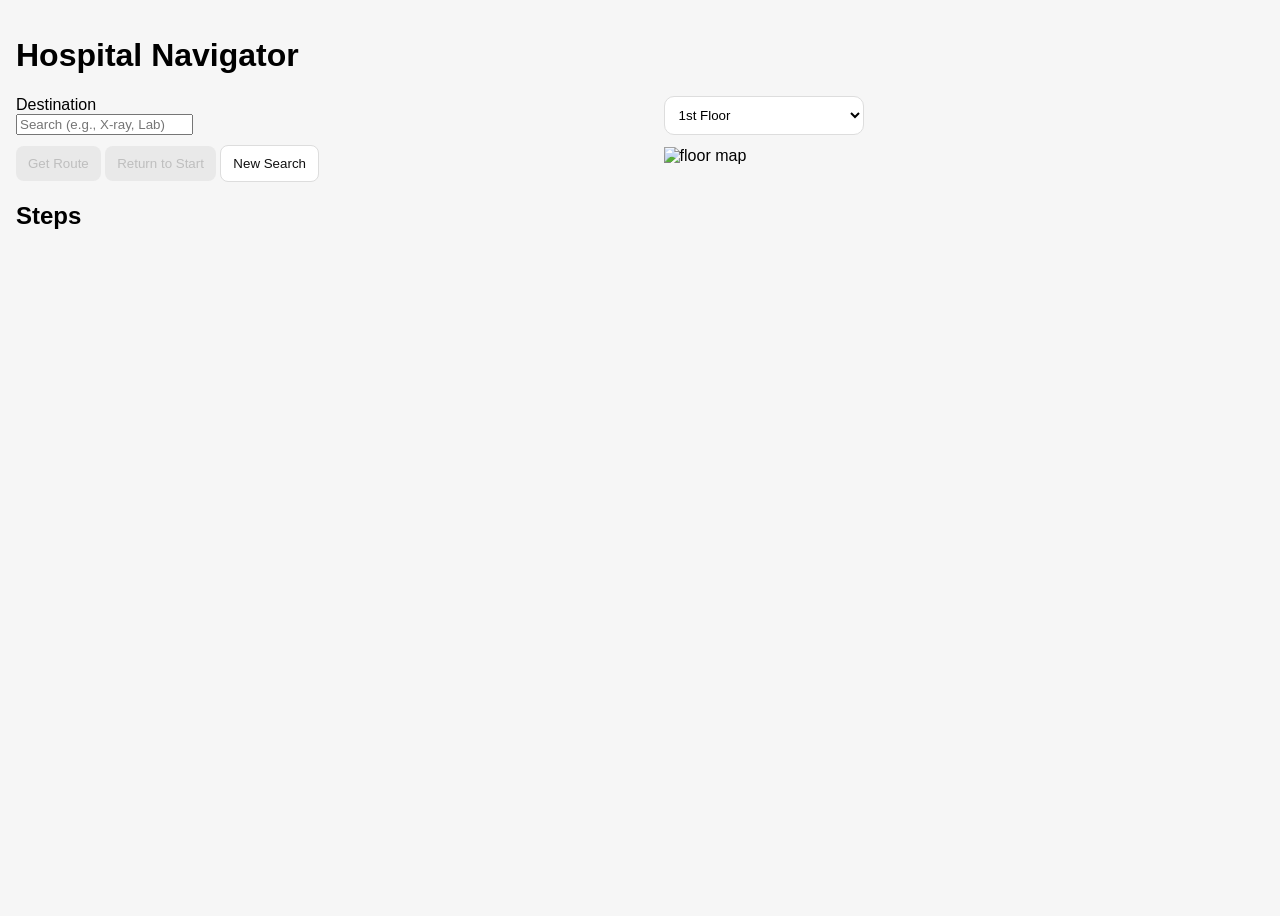
==== templates/index.html @ cd40e43e "Add templates folder (index.html)" ====
<!doctype html>
<html>
<head>
  <meta charset="utf-8" />
  <title>Hospital Navigator</title>
  <link rel="stylesheet" href="/static/styles.css">
</head>
<body>
  <div class="container">
    <h1>Hospital Navigator</h1>

    <div class="row">
      <div class="panel left">
        <label>Destination</label>
        <div class="searchWrap">
          <input id="search" placeholder="Search (e.g., X-ray, Lab)" />
          <div id="results" class="results"></div>
        </div>

        <button id="routeBtn" disabled>Get Route</button>
        <button id="returnBtn" disabled>Return to Start</button>
        <button id="resetBtn">New Search</button>

        <h2>Steps</h2>
        <ol id="steps"></ol>
      </div>

      <div class="panel right">
        <div class="mapColumn">
          <select id="floorSelect" class="floorSelect">
            <option value="1">1st Floor</option>
            <option value="2">2nd Floor</option>
            <option value="3">3rd Floor</option>
            <option value="4">4th Floor</option>
          </select>

          <div class="mapWrap">
            <img id="map" src="/static/floor1.png" alt="floor map">
            <canvas id="overlay"></canvas>
          </div>
        </div>
      </div>
    </div>
  </div>

  <script src="/static/app.js"></script>
</body>
</html>
---- static/styles.css ----
html, body { height: 100%; }
body { margin: 0; font-family: Arial, sans-serif; margin: 0; background: #f6f6f6; }
.container { height: 100vh; padding: 16px; box-sizing: border-box; }
.row { height: calc(100vh - 80px); display: flex; gap: 16px; align-items: stretch; }

.panel.left  { flex: 0.7; }
.panel.right { flex: 1.3; }

.mapColumn{ max-width: 400px; width: 100%; margin: 0 auto;}
.floorSelect{ width: 100%; padding: 12px 14px; border-radius: 12px; border: 1px solid #ddd; background: #fff; margin-bottom: 12px; }
#floorSelect { width: 200px; padding: 10px; border-radius: 10px; border: 1px solid #ddd; background: white; }
.mapWrap{ position: relative; width: 100%; }
#map{ width: 100%; height: auto; display: block; }
#overlay{ position: absolute; left: 0; top: 0; pointer-events: none; }

button { background:#111; color:#fff; margin-top: 10px; padding: 10px 12px; border: none; border-radius: 8px; cursor: pointer; }
button:disabled { background:#ddd; color:#888; opacity: 0.5; cursor: not-allowed; }
#resetBtn { background:#fff; color:#111; border:1px solid #ddd; }
.searchWrap { position: relative; }
.results { position: absolute; top: 30px; left: 0; right: 0; background: #fff; border: 1px solid #ddd; border-radius: 12px;
  overflow: hidden; max-height: 320px; overflow-y: auto; padding: 0; margin: 0; z-index: 1000; display: none; }
.results .result { margin: 0; padding: 12px 14px; line-height: 1.2; font-size: 18px; border-bottom: 1px solid #eee;
  cursor: pointer; display: flex; align-items: center; }
.result:last-child { border-bottom: none; }
.result:hover { background: #f3f7ff; }
.result.selected { background: #d9ecff; }
#steps { font-size: 18px; line-height: 1.5; }
#steps li { margin: 10px 0; }
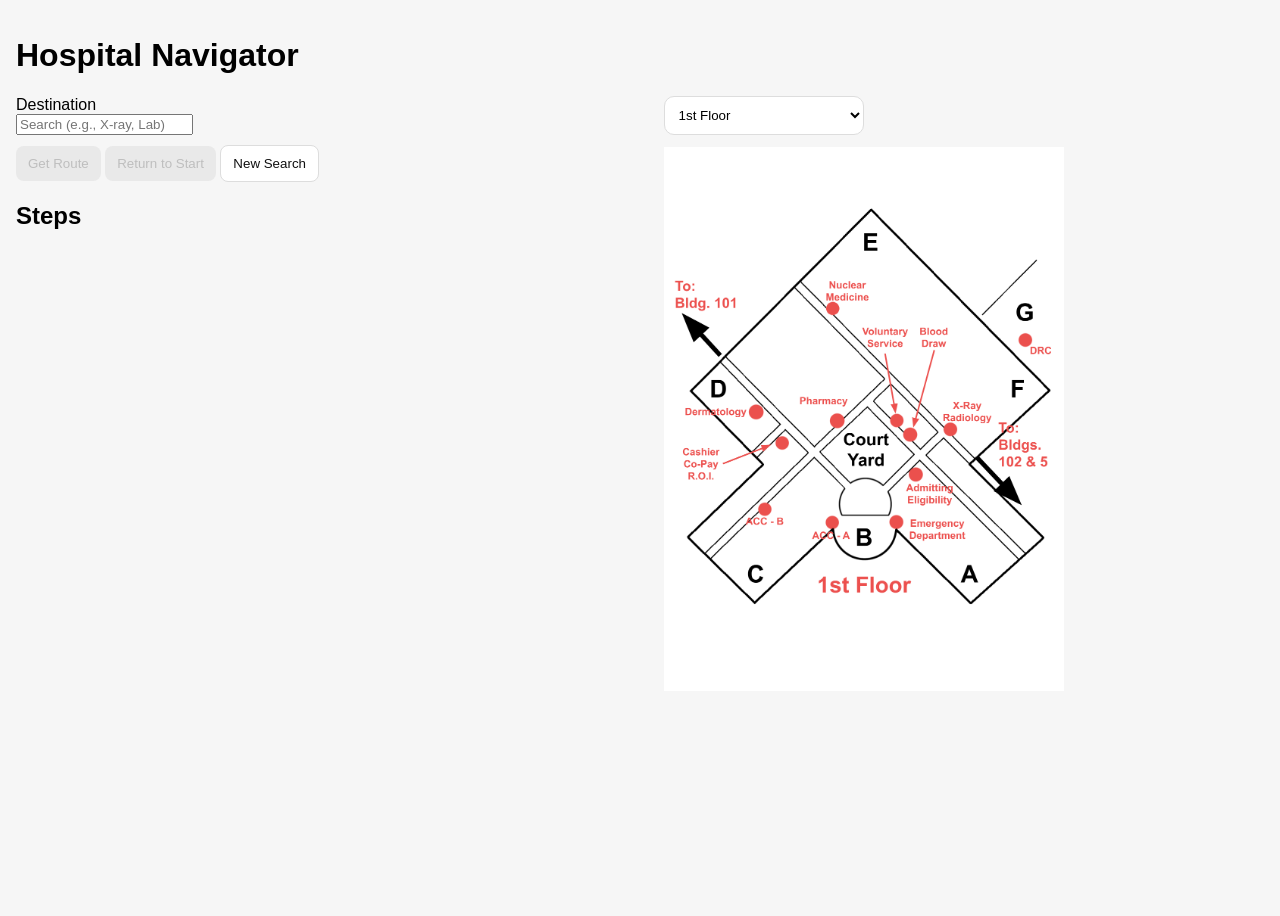
==== commit 94110a1e: "made image file names same case" ====
--- a/templates/index.html
+++ b/templates/index.html
@@ -35,7 +35,7 @@
           </select>
 
           <div class="mapWrap">
-            <img id="map" src="/static/floor1.png" alt="floor map">
+            <img id="map" src="/static/Floor1.png" alt="floor map">
             <canvas id="overlay"></canvas>
           </div>
         </div>
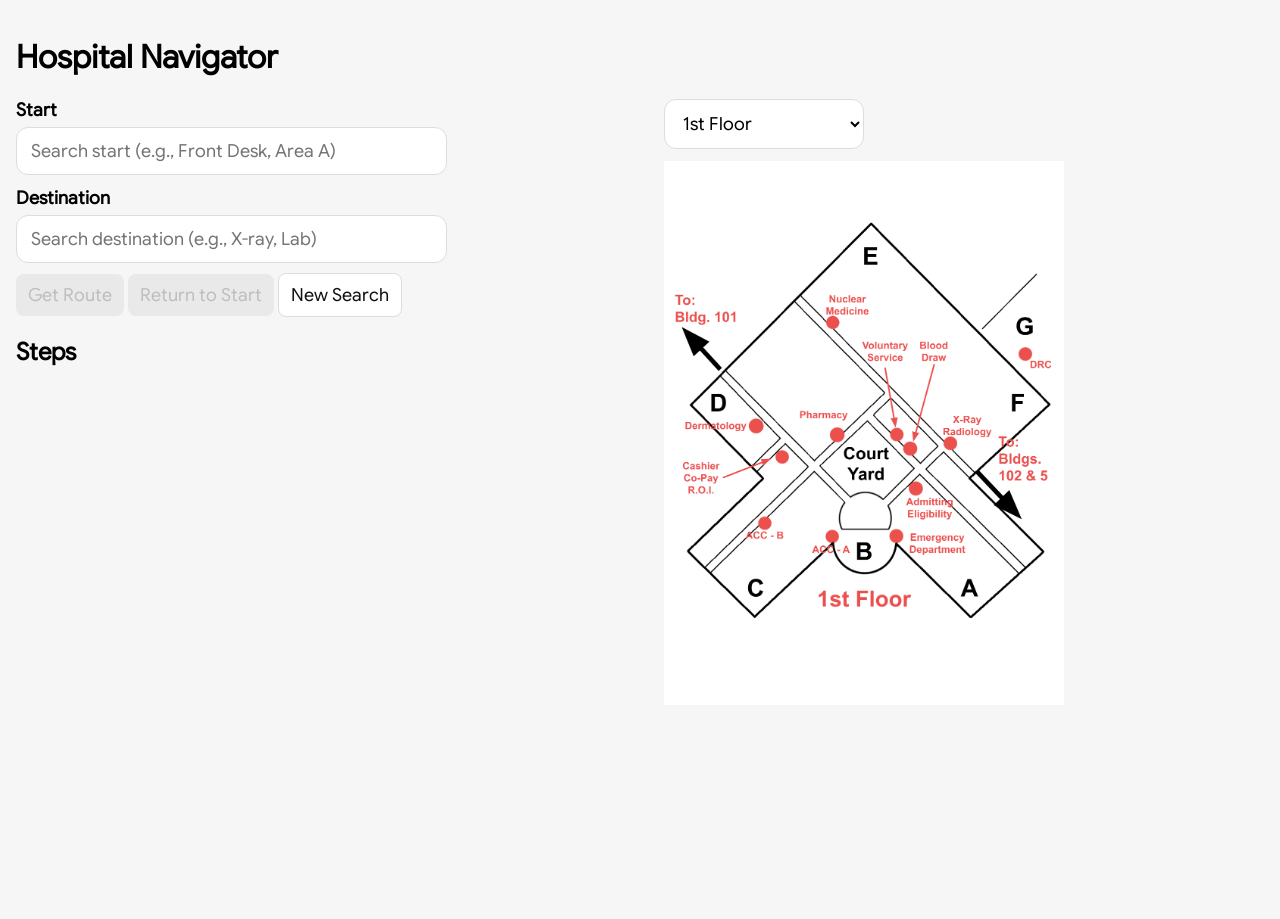
==== commit 8b65fa4e: "improved ui" ====
--- a/templates/index.html
+++ b/templates/index.html
@@ -11,10 +11,16 @@
 
     <div class="row">
       <div class="panel left">
-        <label>Destination</label>
+        <label>Start</label>
         <div class="searchWrap">
-          <input id="search" placeholder="Search (e.g., X-ray, Lab)" />
-          <div id="results" class="results"></div>
+          <input id="startSearch" placeholder="Search start (e.g., Front Desk, Area A)" />
+          <div id="startResults" class="results"></div>
+        </div>
+
+        <label style="margin-top:12px;">Destination</label>
+        <div class="searchWrap">
+          <input id="destSearch" placeholder="Search destination (e.g., X-ray, Lab)" />
+          <div id="destResults" class="results"></div>
         </div>
 
         <button id="routeBtn" disabled>Get Route</button>
--- a/static/styles.css
+++ b/static/styles.css
@@ -1,28 +1,35 @@
+@font-face { font-family: "GoogleSansFlex"; src: url("/static/fonts/GoogleSansFlex.ttf") format("truetype"); font-weight: 400;
+  font-style: normal; font-display: swap; }
+input, button, select, textarea { font-family: "GoogleSansFlex", Arial, sans-serif; font-size: 18px; }
+label { font-size: 18px; font-weight: 700; display: block; margin-bottom: 6px; }
+input { padding: 12px 14px; border-radius: 12px; border: 1px solid #ddd; width: 100%; box-sizing: border-box; }
+
 html, body { height: 100%; }
-body { margin: 0; font-family: Arial, sans-serif; margin: 0; background: #f6f6f6; }
+body { margin: 0; font-family: "GoogleSansFlex", Arial, sans-serif; background: #f6f6f6; }
 .container { height: 100vh; padding: 16px; box-sizing: border-box; }
 .row { height: calc(100vh - 80px); display: flex; gap: 16px; align-items: stretch; }
 
 .panel.left  { flex: 0.7; }
 .panel.right { flex: 1.3; }
 
-.mapColumn{ max-width: 400px; width: 100%; margin: 0 auto;}
-.floorSelect{ width: 100%; padding: 12px 14px; border-radius: 12px; border: 1px solid #ddd; background: #fff; margin-bottom: 12px; }
-#floorSelect { width: 200px; padding: 10px; border-radius: 10px; border: 1px solid #ddd; background: white; }
-.mapWrap{ position: relative; width: 100%; }
-#map{ width: 100%; height: auto; display: block; }
-#overlay{ position: absolute; left: 0; top: 0; pointer-events: none; }
+.mapColumn { max-width: 400px; width: 100%; margin: 0 auto;}
+.floorSelect { width: 200px; padding: 12px 14px; border-radius: 12px; border: 1px solid #ddd; background: #fff; margin-bottom: 12px; }
+.mapWrap { position: relative; width: 100%; }
+#map { width: 100%; height: auto; display: block; }
+#overlay { position: absolute; left: 0; top: 0; pointer-events: none; }
 
 button { background:#111; color:#fff; margin-top: 10px; padding: 10px 12px; border: none; border-radius: 8px; cursor: pointer; }
 button:disabled { background:#ddd; color:#888; opacity: 0.5; cursor: not-allowed; }
 #resetBtn { background:#fff; color:#111; border:1px solid #ddd; }
 .searchWrap { position: relative; }
-.results { position: absolute; top: 30px; left: 0; right: 0; background: #fff; border: 1px solid #ddd; border-radius: 12px;
+
+.results { position: absolute; top: 46px; left: 0; right: 0; background: #fff; border: 1px solid #ddd; border-radius: 12px;
   overflow: hidden; max-height: 320px; overflow-y: auto; padding: 0; margin: 0; z-index: 1000; display: none; }
 .results .result { margin: 0; padding: 12px 14px; line-height: 1.2; font-size: 18px; border-bottom: 1px solid #eee;
   cursor: pointer; display: flex; align-items: center; }
-.result:last-child { border-bottom: none; }
-.result:hover { background: #f3f7ff; }
-.result.selected { background: #d9ecff; }
+.results .result:last-child { border-bottom: none; }
+.results .result:hover { background: #f3f7ff; }
+.results .result.selected { background: #d9ecff; }
+
 #steps { font-size: 18px; line-height: 1.5; }
 #steps li { margin: 10px 0; }
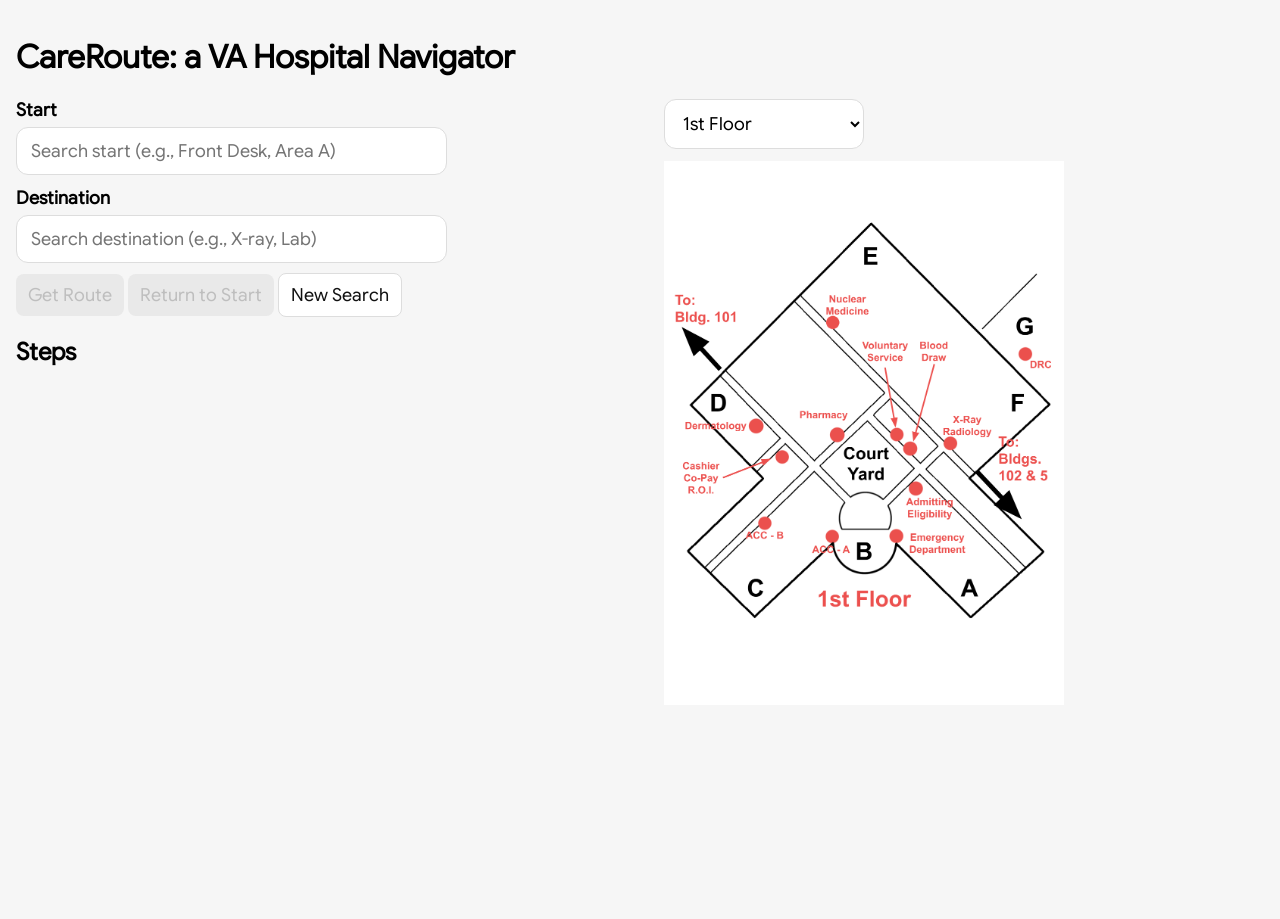
==== commit 39e8ced0: "changed title" ====
--- a/templates/index.html
+++ b/templates/index.html
@@ -1,13 +1,14 @@
 <!doctype html>
 <html>
 <head>
-  <meta charset="utf-8" />
-  <title>Hospital Navigator</title>
+  <meta charset="utf-8">
+  <meta name="viewport" content="width=device-width, initial-scale=1.0">
+  <title>CareRoute</title>
   <link rel="stylesheet" href="/static/styles.css">
 </head>
 <body>
   <div class="container">
-    <h1>Hospital Navigator</h1>
+    <h1>CareRoute: a VA Hospital Navigator</h1>
 
     <div class="row">
       <div class="panel left">
@@ -34,7 +35,8 @@
       <div class="panel right">
         <div class="mapColumn">
           <select id="floorSelect" class="floorSelect">
-            <option value="1">1st Floor</option>
+            <option value="0">Campus</option>
+            <option value="1" selected>1st Floor</option>
             <option value="2">2nd Floor</option>
             <option value="3">3rd Floor</option>
             <option value="4">4th Floor</option>
--- a/static/styles.css
+++ b/static/styles.css
@@ -32,4 +32,33 @@
 .results .result.selected { background: #d9ecff; }
 
 #steps { font-size: 18px; line-height: 1.5; }
-#steps li { margin: 10px 0; }+#steps li { margin: 10px 0; }
+
+
+/* =========================================
+   MOBILE ONLY
+   ========================================= */
+
+@media (max-width: 768px) {
+
+  /* Allow page to scroll vertically */
+  html, body { height: auto; min-height: 100%; }
+  .container { height: auto; min-height: 100vh; padding: 16px; }
+  .row { height: auto; display: flex; flex-direction: column; gap: 20px; }
+  .panel.left, .panel.right { flex: none; width: 100%; }
+  .panel.left { order: 2; }
+  .panel.right { order: 1; }
+
+  .mapColumn { width: 100%; max-width: none; margin: 0; }
+  .mapWrap { width: 100%; }
+  #map { width: 100%; height: auto; }
+
+  .floorSelect { width: 100%; box-sizing: border-box; margin-bottom: 12px;}
+  input, button, select { width: 100%; min-height: 48px; box-sizing: border-box; }
+  input, select, textarea { font-size: 16px; }
+
+  button { font-size: 16px; border-radius: 10px; }
+  #steps { font-size: 16px; line-height: 1.5; }
+  #steps li { margin: 12px 0; }
+  .results { width: 100%; box-sizing: border-box; }
+}
